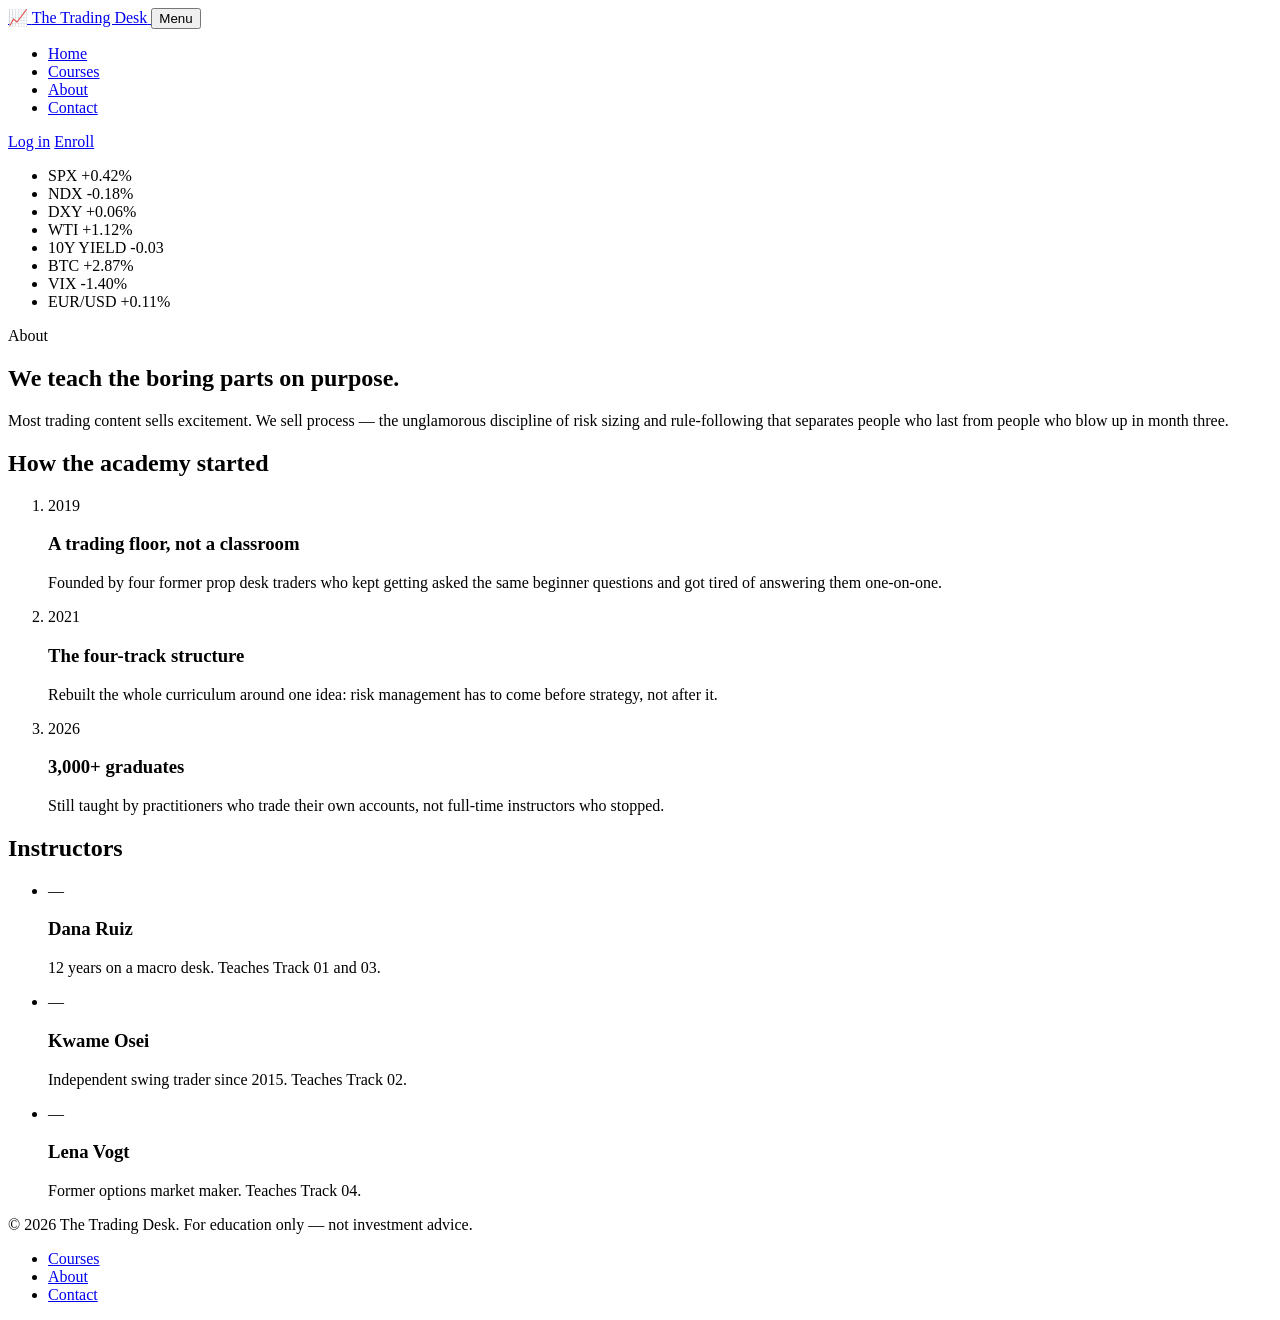
==== about.html @ 490eb133 "Html part" ====
<!DOCTYPE html>
<html lang="en">
<head>
    <meta charset="UTF-8">
    <meta name="viewport" content="width=device-width, initial-scale=1.0">
    <title>About - The Trading Desk</title>
</head>
<body>

    <header class="site-header">
        <nav class="site-nav">
            <a href="index.html" class="brand">
                <span class="brand-icon">📈</span>
                <span class="brand-name">The Trading Desk</span>
            </a>
            
            <button type="button" class="nav-toggle" aria-label="Toggle menu" aria-expanded="false" aria-controls="primaryNav">
                Menu
            </button>
            
            <ul class="nav-links" id="primaryNav">
                <li><a href="index.html">Home</a></li>
                <li><a href="courses.html">Courses</a></li>
                <li><a href="about.html" class="active">About</a></li>
                <li><a href="contact.html">Contact</a></li>
            </ul>
            
            <div class="nav-actions">
                <a href="login.html" class="btn btn-ghost">Log in</a>
                <a href="courses.html" class="btn btn-primary">Enroll</a>
            </div>
        </nav>
    </header>

    <div class="market-ticker" aria-label="Market snapshot">
        <ul class="ticker-list">
            <li class="ticker-item"><span class="ticker-symbol">SPX</span> <span class="ticker-change is-up">+0.42%</span></li>
            <li class="ticker-item"><span class="ticker-symbol">NDX</span> <span class="ticker-change is-down">-0.18%</span></li>
            <li class="ticker-item"><span class="ticker-symbol">DXY</span> <span class="ticker-change is-up">+0.06%</span></li>
            <li class="ticker-item"><span class="ticker-symbol">WTI</span> <span class="ticker-change is-up">+1.12%</span></li>
            <li class="ticker-item"><span class="ticker-symbol">10Y YIELD</span> <span class="ticker-change is-down">-0.03</span></li>
            <li class="ticker-item"><span class="ticker-symbol">BTC</span> <span class="ticker-change is-up">+2.87%</span></li>
            <li class="ticker-item"><span class="ticker-symbol">VIX</span> <span class="ticker-change is-down">-1.40%</span></li>
            <li class="ticker-item"><span class="ticker-symbol">EUR/USD</span> <span class="ticker-change is-up">+0.11%</span></li>
        </ul>
    </div>

    <main>
        <section class="page-intro">
            <p class="eyebrow">About</p>
            <h1>We teach the boring parts on purpose.</h1>
            <p class="lede">Most trading content sells excitement. We sell process — the unglamorous discipline of risk sizing and rule-following that separates people who last from people who blow up in month three.</p>
        </section>

        <section class="history">
            <div class="section-head">
                <h2>How the academy started</h2>
            </div>
            
            <ol class="track-list">
                <li class="track-row">
                    <span class="track-num">2019</span>
                    <div class="track-body">
                        <h3 class="track-title">A trading floor, not a classroom</h3>
                        <p class="track-desc">Founded by four former prop desk traders who kept getting asked the same beginner questions and got tired of answering them one-on-one.</p>
                    </div>
                </li>
                
                <li class="track-row">
                    <span class="track-num">2021</span>
                    <div class="track-body">
                        <h3 class="track-title">The four-track structure</h3>
                        <p class="track-desc">Rebuilt the whole curriculum around one idea: risk management has to come before strategy, not after it.</p>
                    </div>
                </li>
                
                <li class="track-row">
                    <span class="track-num">2026</span>
                    <div class="track-body">
                        <h3 class="track-title">3,000+ graduates</h3>
                        <p class="track-desc">Still taught by practitioners who trade their own accounts, not full-time instructors who stopped.</p>
                    </div>
                </li>
            </ol>
        </section>

        <section class="instructors">
            <div class="section-head">
                <h2>Instructors</h2>
            </div>
            
            <ul class="track-list">
                <li class="track-row">
                    <span class="track-num" aria-hidden="true">&mdash;</span>
                    <div class="track-body">
                        <h3 class="track-title">Dana Ruiz</h3>
                        <p class="track-desc">12 years on a macro desk. Teaches Track 01 and 03.</p>
                    </div>
                </li>
                
                <li class="track-row">
                    <span class="track-num" aria-hidden="true">&mdash;</span>
                    <div class="track-body">
                        <h3 class="track-title">Kwame Osei</h3>
                        <p class="track-desc">Independent swing trader since 2015. Teaches Track 02.</p>
                    </div>
                </li>
                
                <li class="track-row">
                    <span class="track-num" aria-hidden="true">&mdash;</span>
                    <div class="track-body">
                        <h3 class="track-title">Lena Vogt</h3>
                        <p class="track-desc">Former options market maker. Teaches Track 04.</p>
                    </div>
                </li>
            </ul>
        </section>
    </main>

    <footer class="site-footer">
        <p class="copyright">&copy; 2026 The Trading Desk. For education only — not investment advice.</p>
        <ul class="footer-links">
            <li><a href="courses.html">Courses</a></li>
            <li><a href="about.html">About</a></li>
            <li><a href="contact.html">Contact</a></li>
        </ul>
    </footer>

</body>
</html>
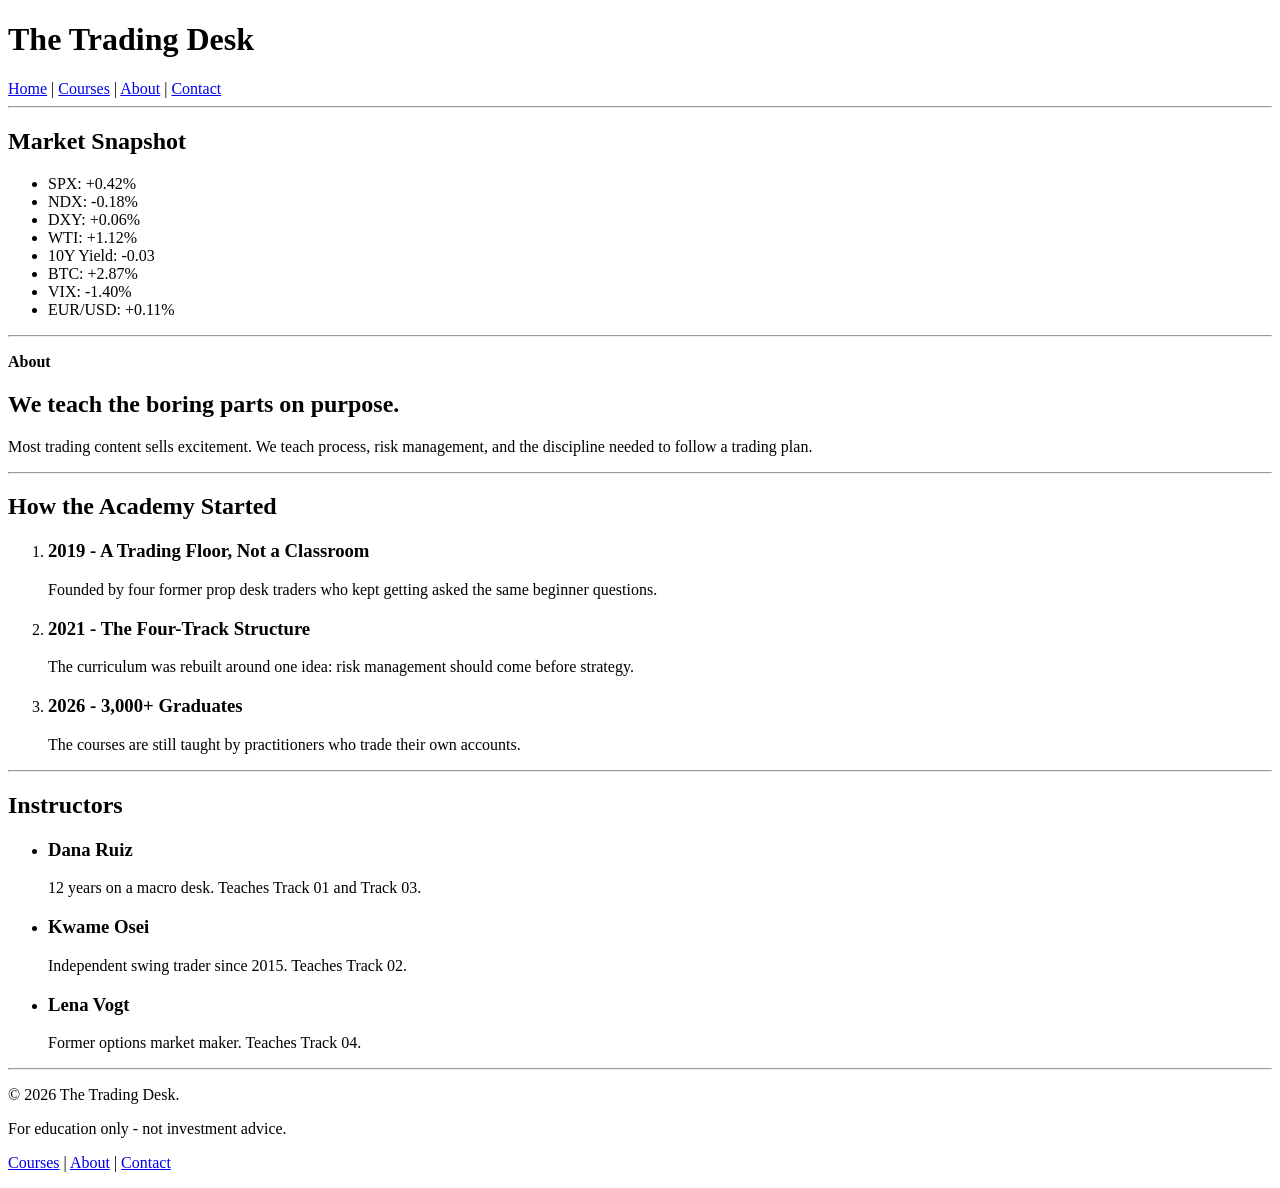
==== commit d27658b8: "Html second phase" ====
--- a/about.html
+++ b/about.html
@@ -1,130 +1,153 @@
 <!DOCTYPE html>
 <html lang="en">
+
 <head>
     <meta charset="UTF-8">
     <meta name="viewport" content="width=device-width, initial-scale=1.0">
     <title>About - The Trading Desk</title>
 </head>
+
 <body>
 
-    <header class="site-header">
-        <nav class="site-nav">
-            <a href="index.html" class="brand">
-                <span class="brand-icon">📈</span>
-                <span class="brand-name">The Trading Desk</span>
-            </a>
-            
-            <button type="button" class="nav-toggle" aria-label="Toggle menu" aria-expanded="false" aria-controls="primaryNav">
-                Menu
-            </button>
-            
-            <ul class="nav-links" id="primaryNav">
-                <li><a href="index.html">Home</a></li>
-                <li><a href="courses.html">Courses</a></li>
-                <li><a href="about.html" class="active">About</a></li>
-                <li><a href="contact.html">Contact</a></li>
-            </ul>
-            
-            <div class="nav-actions">
-                <a href="login.html" class="btn btn-ghost">Log in</a>
-                <a href="courses.html" class="btn btn-primary">Enroll</a>
-            </div>
+    <header>
+        <h1>The Trading Desk</h1>
+
+        <nav>
+            <a href="index.html">Home</a> |
+            <a href="courses.html">Courses</a> |
+            <a href="about.html">About</a> |
+            <a href="contact.html">Contact</a>
         </nav>
     </header>
 
-    <div class="market-ticker" aria-label="Market snapshot">
-        <ul class="ticker-list">
-            <li class="ticker-item"><span class="ticker-symbol">SPX</span> <span class="ticker-change is-up">+0.42%</span></li>
-            <li class="ticker-item"><span class="ticker-symbol">NDX</span> <span class="ticker-change is-down">-0.18%</span></li>
-            <li class="ticker-item"><span class="ticker-symbol">DXY</span> <span class="ticker-change is-up">+0.06%</span></li>
-            <li class="ticker-item"><span class="ticker-symbol">WTI</span> <span class="ticker-change is-up">+1.12%</span></li>
-            <li class="ticker-item"><span class="ticker-symbol">10Y YIELD</span> <span class="ticker-change is-down">-0.03</span></li>
-            <li class="ticker-item"><span class="ticker-symbol">BTC</span> <span class="ticker-change is-up">+2.87%</span></li>
-            <li class="ticker-item"><span class="ticker-symbol">VIX</span> <span class="ticker-change is-down">-1.40%</span></li>
-            <li class="ticker-item"><span class="ticker-symbol">EUR/USD</span> <span class="ticker-change is-up">+0.11%</span></li>
+    <hr>
+
+    <section>
+        <h2>Market Snapshot</h2>
+
+        <ul>
+            <li>SPX: +0.42%</li>
+            <li>NDX: -0.18%</li>
+            <li>DXY: +0.06%</li>
+            <li>WTI: +1.12%</li>
+            <li>10Y Yield: -0.03</li>
+            <li>BTC: +2.87%</li>
+            <li>VIX: -1.40%</li>
+            <li>EUR/USD: +0.11%</li>
         </ul>
-    </div>
+    </section>
+
+    <hr>
 
     <main>
-        <section class="page-intro">
-            <p class="eyebrow">About</p>
-            <h1>We teach the boring parts on purpose.</h1>
-            <p class="lede">Most trading content sells excitement. We sell process — the unglamorous discipline of risk sizing and rule-following that separates people who last from people who blow up in month three.</p>
+
+        <section>
+            <p><strong>About</strong></p>
+
+            <h2>We teach the boring parts on purpose.</h2>
+
+            <p>
+                Most trading content sells excitement. We teach
+                process, risk management, and the discipline needed
+                to follow a trading plan.
+            </p>
         </section>
 
-        <section class="history">
-            <div class="section-head">
-                <h2>How the academy started</h2>
-            </div>
-            
-            <ol class="track-list">
-                <li class="track-row">
-                    <span class="track-num">2019</span>
-                    <div class="track-body">
-                        <h3 class="track-title">A trading floor, not a classroom</h3>
-                        <p class="track-desc">Founded by four former prop desk traders who kept getting asked the same beginner questions and got tired of answering them one-on-one.</p>
-                    </div>
+        <hr>
+
+        <section>
+            <h2>How the Academy Started</h2>
+
+            <ol>
+
+                <li>
+                    <h3>2019 - A Trading Floor, Not a Classroom</h3>
+
+                    <p>
+                        Founded by four former prop desk traders who
+                        kept getting asked the same beginner questions.
+                    </p>
                 </li>
-                
-                <li class="track-row">
-                    <span class="track-num">2021</span>
-                    <div class="track-body">
-                        <h3 class="track-title">The four-track structure</h3>
-                        <p class="track-desc">Rebuilt the whole curriculum around one idea: risk management has to come before strategy, not after it.</p>
-                    </div>
+
+                <li>
+                    <h3>2021 - The Four-Track Structure</h3>
+
+                    <p>
+                        The curriculum was rebuilt around one idea:
+                        risk management should come before strategy.
+                    </p>
                 </li>
-                
-                <li class="track-row">
-                    <span class="track-num">2026</span>
-                    <div class="track-body">
-                        <h3 class="track-title">3,000+ graduates</h3>
-                        <p class="track-desc">Still taught by practitioners who trade their own accounts, not full-time instructors who stopped.</p>
-                    </div>
+
+                <li>
+                    <h3>2026 - 3,000+ Graduates</h3>
+
+                    <p>
+                        The courses are still taught by practitioners
+                        who trade their own accounts.
+                    </p>
                 </li>
+
             </ol>
         </section>
 
-        <section class="instructors">
-            <div class="section-head">
-                <h2>Instructors</h2>
-            </div>
-            
-            <ul class="track-list">
-                <li class="track-row">
-                    <span class="track-num" aria-hidden="true">&mdash;</span>
-                    <div class="track-body">
-                        <h3 class="track-title">Dana Ruiz</h3>
-                        <p class="track-desc">12 years on a macro desk. Teaches Track 01 and 03.</p>
-                    </div>
+        <hr>
+
+        <section>
+            <h2>Instructors</h2>
+
+            <ul>
+
+                <li>
+                    <h3>Dana Ruiz</h3>
+
+                    <p>
+                        12 years on a macro desk.
+                        Teaches Track 01 and Track 03.
+                    </p>
                 </li>
-                
-                <li class="track-row">
-                    <span class="track-num" aria-hidden="true">&mdash;</span>
-                    <div class="track-body">
-                        <h3 class="track-title">Kwame Osei</h3>
-                        <p class="track-desc">Independent swing trader since 2015. Teaches Track 02.</p>
-                    </div>
+
+                <li>
+                    <h3>Kwame Osei</h3>
+
+                    <p>
+                        Independent swing trader since 2015.
+                        Teaches Track 02.
+                    </p>
                 </li>
-                
-                <li class="track-row">
-                    <span class="track-num" aria-hidden="true">&mdash;</span>
-                    <div class="track-body">
-                        <h3 class="track-title">Lena Vogt</h3>
-                        <p class="track-desc">Former options market maker. Teaches Track 04.</p>
-                    </div>
+
+                <li>
+                    <h3>Lena Vogt</h3>
+
+                    <p>
+                        Former options market maker.
+                        Teaches Track 04.
+                    </p>
                 </li>
+
             </ul>
         </section>
+
     </main>
 
-    <footer class="site-footer">
-        <p class="copyright">&copy; 2026 The Trading Desk. For education only — not investment advice.</p>
-        <ul class="footer-links">
-            <li><a href="courses.html">Courses</a></li>
-            <li><a href="about.html">About</a></li>
-            <li><a href="contact.html">Contact</a></li>
-        </ul>
+    <hr>
+
+    <footer>
+
+        <p>
+            &copy; 2026 The Trading Desk.
+        </p>
+
+        <p>
+            For education only - not investment advice.
+        </p>
+
+        <p>
+            <a href="courses.html">Courses</a> |
+            <a href="about.html">About</a> |
+            <a href="contact.html">Contact</a>
+        </p>
+
     </footer>
 
 </body>
-</html>+</html>
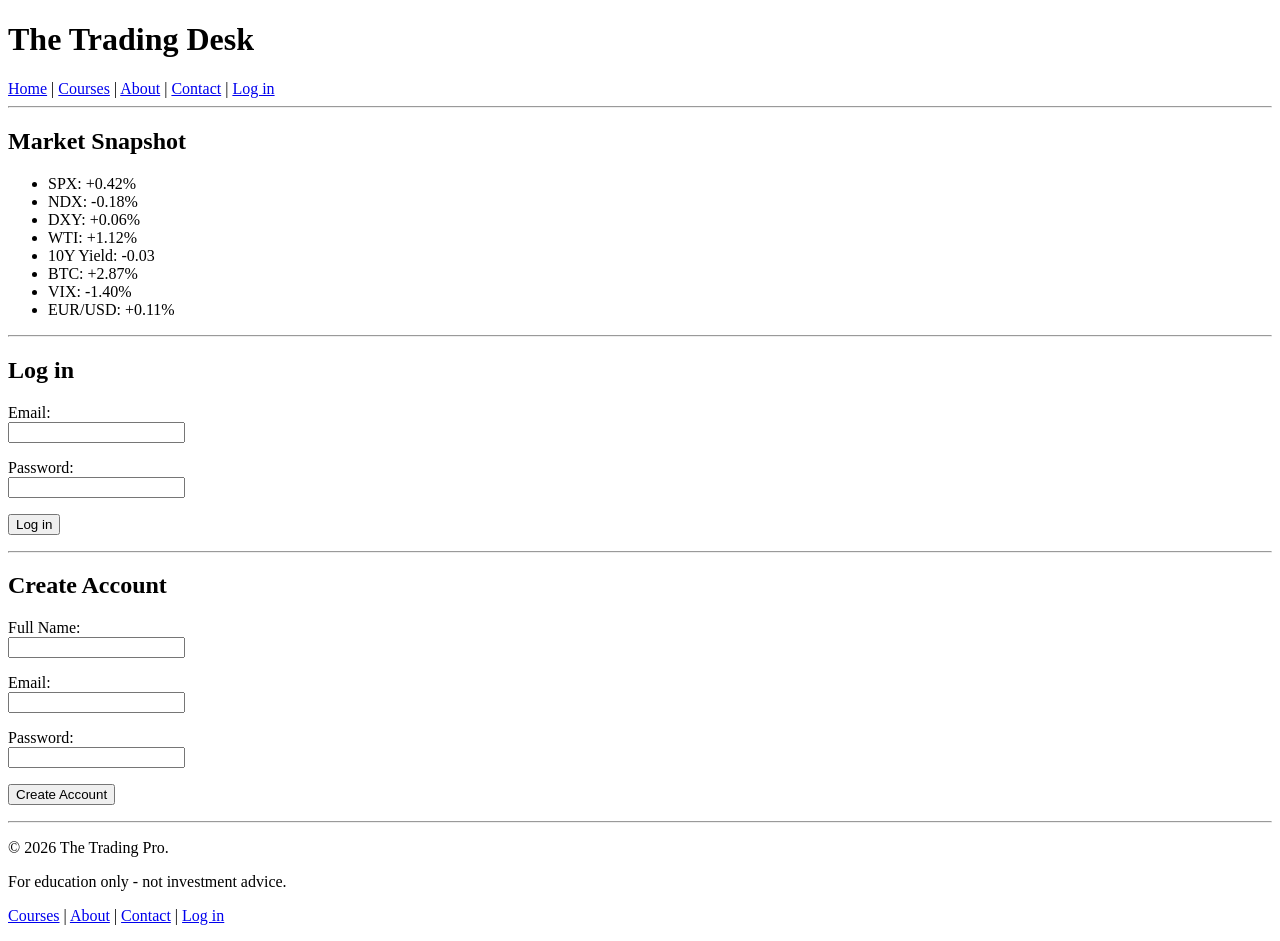
==== commit a2e586e8: "HTML 3.0" ====
--- a/about.html
+++ b/about.html
@@ -1,153 +1,120 @@
 <!DOCTYPE html>
-<html lang="en">
+<html lang="en" class="html-root">
 
-<head>
+<head class="head-section">
     <meta charset="UTF-8">
     <meta name="viewport" content="width=device-width, initial-scale=1.0">
-    <title>About - The Trading Desk</title>
+    <title class="page-title">Log in - The Trading Pro</title>
 </head>
 
-<body>
+<body class="page-body">
 
-    <header>
-        <h1>The Trading Desk</h1>
+    <header class="site-header">
+        <h1 class="site-title">The Trading Desk</h1>
 
-        <nav>
-            <a href="index.html">Home</a> |
-            <a href="courses.html">Courses</a> |
-            <a href="about.html">About</a> |
-            <a href="contact.html">Contact</a>
+        <nav class="site-nav">
+            <a href="index.html" class="nav-link">Home</a> |
+            <a href="courses.html" class="nav-link">Courses</a> |
+            <a href="about.html" class="nav-link">About</a> |
+            <a href="contact.html" class="nav-link">Contact</a> |
+            <a href="login.html" class="footer-link">Log in</a>
         </nav>
     </header>
 
-    <hr>
+    <hr class="section-divider">
 
-    <section>
-        <h2>Market Snapshot</h2>
+    <section class="market-snapshot-section">
+        <h2 class="section-heading">Market Snapshot</h2>
 
-        <ul>
-            <li>SPX: +0.42%</li>
-            <li>NDX: -0.18%</li>
-            <li>DXY: +0.06%</li>
-            <li>WTI: +1.12%</li>
-            <li>10Y Yield: -0.03</li>
-            <li>BTC: +2.87%</li>
-            <li>VIX: -1.40%</li>
-            <li>EUR/USD: +0.11%</li>
+        <ul class="market-list">
+            <li class="market-item">SPX: +0.42%</li>
+            <li class="market-item">NDX: -0.18%</li>
+            <li class="market-item">DXY: +0.06%</li>
+            <li class="market-item">WTI: +1.12%</li>
+            <li class="market-item">10Y Yield: -0.03</li>
+            <li class="market-item">BTC: +2.87%</li>
+            <li class="market-item">VIX: -1.40%</li>
+            <li class="market-item">EUR/USD: +0.11%</li>
         </ul>
     </section>
 
-    <hr>
+    <hr class="section-divider">
 
-    <main>
+    <main class="site-main">
 
-        <section>
-            <p><strong>About</strong></p>
+        <section class="login-section">
+            <h2 class="section-title">Log in</h2>
 
-            <h2>We teach the boring parts on purpose.</h2>
+            <form action="#" method="post" class="login-form">
 
-            <p>
-                Most trading content sells excitement. We teach
-                process, risk management, and the discipline needed
-                to follow a trading plan.
-            </p>
+                <p class="form-group">
+                    <label for="email" class="form-label">Email:</label><br class="form-break">
+                    <input type="email" id="email" name="email" required class="form-input">
+                </p>
+
+                <p class="form-group">
+                    <label for="password" class="form-label">Password:</label><br class="form-break">
+                    <input type="password" id="password" name="password" required class="form-input">
+                </p>
+
+                <p class="form-group form-submit-group">
+                    <input type="submit" value="Log in" class="form-submit">
+                </p>
+
+            </form>
         </section>
 
-        <hr>
+        <hr class="section-divider">
 
-        <section>
-            <h2>How the Academy Started</h2>
+        <section class="register-section">
+            <h2 class="section-title">Create Account</h2>
 
-            <ol>
+            <form action="#" method="post" class="register-form">
 
-                <li>
-                    <h3>2019 - A Trading Floor, Not a Classroom</h3>
+                <p class="form-group">
+                    <label for="name" class="form-label">Full Name:</label><br class="form-break">
+                    <input type="text" id="name" name="name" required class="form-input">
+                </p>
 
-                    <p>
-                        Founded by four former prop desk traders who
-                        kept getting asked the same beginner questions.
-                    </p>
-                </li>
+                <p class="form-group">
+                    <label for="newemail" class="form-label">Email:</label><br class="form-break">
+                    <input type="email" id="newemail" name="email" required class="form-input">
+                </p>
 
-                <li>
-                    <h3>2021 - The Four-Track Structure</h3>
+                <p class="form-group">
+                    <label for="newpassword" class="form-label">Password:</label><br class="form-break">
+                    <input type="password" id="newpassword" name="password" required class="form-input">
+                </p>
 
-                    <p>
-                        The curriculum was rebuilt around one idea:
-                        risk management should come before strategy.
-                    </p>
-                </li>
+                <p class="form-group form-submit-group">
+                    <input type="submit" value="Create Account" class="form-submit">
+                </p>
 
-                <li>
-                    <h3>2026 - 3,000+ Graduates</h3>
-
-                    <p>
-                        The courses are still taught by practitioners
-                        who trade their own accounts.
-                    </p>
-                </li>
-
-            </ol>
-        </section>
-
-        <hr>
-
-        <section>
-            <h2>Instructors</h2>
-
-            <ul>
-
-                <li>
-                    <h3>Dana Ruiz</h3>
-
-                    <p>
-                        12 years on a macro desk.
-                        Teaches Track 01 and Track 03.
-                    </p>
-                </li>
-
-                <li>
-                    <h3>Kwame Osei</h3>
-
-                    <p>
-                        Independent swing trader since 2015.
-                        Teaches Track 02.
-                    </p>
-                </li>
-
-                <li>
-                    <h3>Lena Vogt</h3>
-
-                    <p>
-                        Former options market maker.
-                        Teaches Track 04.
-                    </p>
-                </li>
-
-            </ul>
+            </form>
         </section>
 
     </main>
 
-    <hr>
+    <hr class="section-divider">
 
-    <footer>
+    <footer class="site-footer">
 
-        <p>
-            &copy; 2026 The Trading Desk.
+        <p class="footer-text copyright-text">
+            &copy; 2026 The Trading Pro.
         </p>
 
-        <p>
+        <p class="footer-text disclaimer-text">
             For education only - not investment advice.
         </p>
 
-        <p>
-            <a href="courses.html">Courses</a> |
-            <a href="about.html">About</a> |
-            <a href="contact.html">Contact</a>
+        <p class="footer-text footer-nav-p">
+            <a href="courses.html" class="footer-link">Courses</a> |
+            <a href="about.html" class="footer-link">About</a> |
+            <a href="contact.html" class="footer-link">Contact</a> |
+            <a href="login.html" class="footer-link">Log in</a>
         </p>
 
     </footer>
 
 </body>
-</html>
+</html>
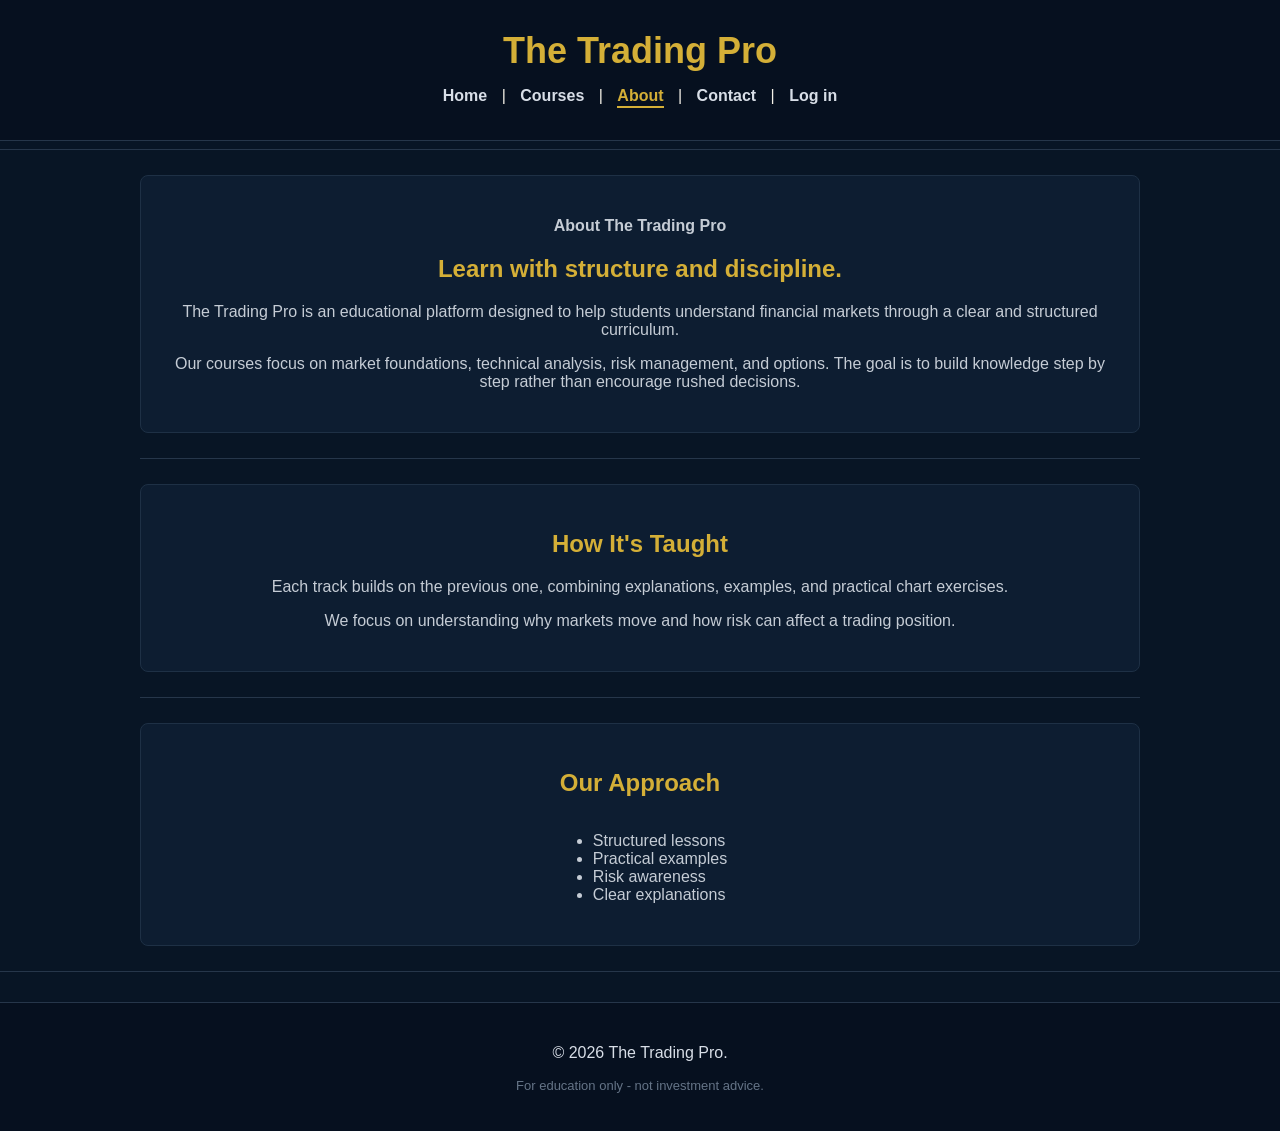
==== commit 4069b20c: "Final" ====
--- a/about.html
+++ b/about.html
@@ -1,120 +1,105 @@
 <!DOCTYPE html>
-<html lang="en" class="html-root">
-
-<head class="head-section">
+<html lang="en">
+<head>
     <meta charset="UTF-8">
     <meta name="viewport" content="width=device-width, initial-scale=1.0">
-    <title class="page-title">Log in - The Trading Pro</title>
+    <title>About - The Trading Pro</title>
+    <link rel="stylesheet" href="css/style.css">
+    
 </head>
+<body>
 
-<body class="page-body">
+    <header class="header">
 
-    <header class="site-header">
-        <h1 class="site-title">The Trading Desk</h1>
+        <h1 class="title">The Trading Pro</h1>
 
-        <nav class="site-nav">
-            <a href="index.html" class="nav-link">Home</a> |
-            <a href="courses.html" class="nav-link">Courses</a> |
-            <a href="about.html" class="nav-link">About</a> |
-            <a href="contact.html" class="nav-link">Contact</a> |
-            <a href="login.html" class="footer-link">Log in</a>
+        <nav class="nav">
+            <a href="index.html" class="link">Home</a> |
+            <a href="courses.html" class="link">Courses</a> |
+            <a href="about.html" class="link">About</a> |
+            <a href="contact.html" class="link">Contact</a> |
+            <a href="login.html" class="link">Log in</a>
         </nav>
+
     </header>
 
-    <hr class="section-divider">
+    <hr>
 
-    <section class="market-snapshot-section">
-        <h2 class="section-heading">Market Snapshot</h2>
+    <main class="main">
 
-        <ul class="market-list">
-            <li class="market-item">SPX: +0.42%</li>
-            <li class="market-item">NDX: -0.18%</li>
-            <li class="market-item">DXY: +0.06%</li>
-            <li class="market-item">WTI: +1.12%</li>
-            <li class="market-item">10Y Yield: -0.03</li>
-            <li class="market-item">BTC: +2.87%</li>
-            <li class="market-item">VIX: -1.40%</li>
-            <li class="market-item">EUR/USD: +0.11%</li>
-        </ul>
-    </section>
+        <div class="box">
 
-    <hr class="section-divider">
+            <p>
+                <strong>About The Trading Pro</strong>
+            </p>
 
-    <main class="site-main">
+            <h2>Learn with structure and discipline.</h2>
 
-        <section class="login-section">
-            <h2 class="section-title">Log in</h2>
+            <p>
+                The Trading Pro is an educational platform designed to help
+                students understand financial markets through a clear and
+                structured curriculum.
+            </p>
 
-            <form action="#" method="post" class="login-form">
+            <p>
+                Our courses focus on market foundations, technical analysis,
+                risk management, and options. The goal is to build knowledge
+                step by step rather than encourage rushed decisions.
+            </p>
 
-                <p class="form-group">
-                    <label for="email" class="form-label">Email:</label><br class="form-break">
-                    <input type="email" id="email" name="email" required class="form-input">
-                </p>
+        </div>
 
-                <p class="form-group">
-                    <label for="password" class="form-label">Password:</label><br class="form-break">
-                    <input type="password" id="password" name="password" required class="form-input">
-                </p>
+        <hr>
 
-                <p class="form-group form-submit-group">
-                    <input type="submit" value="Log in" class="form-submit">
-                </p>
+        <div class="box">
 
-            </form>
-        </section>
+            <h2>How It's Taught</h2>
 
-        <hr class="section-divider">
+            <p>
+                Each track builds on the previous one, combining explanations,
+                examples, and practical chart exercises.
+            </p>
 
-        <section class="register-section">
-            <h2 class="section-title">Create Account</h2>
+            <p>
+                We focus on understanding why markets move and how risk can
+                affect a trading position.
+            </p>
 
-            <form action="#" method="post" class="register-form">
+        </div>
 
-                <p class="form-group">
-                    <label for="name" class="form-label">Full Name:</label><br class="form-break">
-                    <input type="text" id="name" name="name" required class="form-input">
-                </p>
+        <hr>
 
-                <p class="form-group">
-                    <label for="newemail" class="form-label">Email:</label><br class="form-break">
-                    <input type="email" id="newemail" name="email" required class="form-input">
-                </p>
+        <div class="box">
 
-                <p class="form-group">
-                    <label for="newpassword" class="form-label">Password:</label><br class="form-break">
-                    <input type="password" id="newpassword" name="password" required class="form-input">
-                </p>
+            <h2>Our Approach</h2>
 
-                <p class="form-group form-submit-group">
-                    <input type="submit" value="Create Account" class="form-submit">
-                </p>
+            <ul class="list">
+                <li>Structured lessons</li>
+                <li>Practical examples</li>
+                <li>Risk awareness</li>
+                <li>Clear explanations</li>
+            </ul>
 
-            </form>
-        </section>
+        </div>
 
     </main>
 
-    <hr class="section-divider">
+    <hr>
 
-    <footer class="site-footer">
+    <footer class="footer">
 
-        <p class="footer-text copyright-text">
+        <p>
             &copy; 2026 The Trading Pro.
         </p>
 
-        <p class="footer-text disclaimer-text">
+        <p>
             For education only - not investment advice.
-        </p>
-
-        <p class="footer-text footer-nav-p">
-            <a href="courses.html" class="footer-link">Courses</a> |
-            <a href="about.html" class="footer-link">About</a> |
-            <a href="contact.html" class="footer-link">Contact</a> |
-            <a href="login.html" class="footer-link">Log in</a>
         </p>
 
     </footer>
 
+    <script src="jquery-4.0.0.min.js"></script>
+    <script src="js/jquery-script.js"></script>
+    <script src="js/main.js"></script>
 </body>
-</html>+</html>
--- a/css/style.css
+++ b/css/style.css
@@ -0,0 +1,329 @@
+* {
+    box-sizing: border-box;
+}
+
+body {
+    background-color: #081525;
+    color: #F4F1E8;
+    margin: 0;
+    padding: 0;
+    font-family: Arial, sans-serif;
+    text-align: center;
+}
+
+.header {
+    background-color: #06101F;
+    padding: 20px;
+    border-bottom: 1px solid #26364A;
+}
+
+.title {
+    color: #D4AF37;
+    font-size: 36px;
+    margin: 10px;
+}
+
+.nav {
+    margin: 15px;
+}
+
+.link {
+    color: #D8DEE7;
+    text-decoration: none;
+    font-size: 16px;
+    font-weight: bold;
+    margin: 5px 10px;
+}
+
+.link:hover {
+    color: #D4AF37;
+}
+
+hr {
+    border: 0;
+    border-top: 1px solid #26364A;
+}
+
+.main {
+    width: 90%;
+    max-width: 1000px;
+    margin: auto;
+}
+
+.box {
+    background-color: #0D1D31;
+    border: 1px solid #1E3045;
+    border-radius: 8px;
+    padding: 25px;
+    margin: 25px 0;
+}
+
+.box h2 {
+    color: #D4AF37;
+}
+
+.box h3 {
+    color: #F4F1E8;
+}
+
+.box p {
+    color: #C5CCD5;
+}
+
+.market-snapshot {
+    list-style: none;
+    padding: 0;
+}
+
+.market-snapshot li {
+    display: inline-block;
+    background-color: #081525;
+    border: 1px solid #26364A;
+    padding: 8px 12px;
+    margin: 5px;
+    border-radius: 5px;
+}
+
+.courses {
+    text-align: center;
+    padding: 0;
+    list-style-position: inside;
+}
+
+.course {
+    background-color: #081525;
+    border: 1px solid #26364A;
+    border-left: 3px solid #D4AF37;
+    padding: 20px;
+    margin: 15px 0;
+    border-radius: 5px;
+}
+
+.course-image {
+    display: block;
+    width: 100%;
+    max-width: 560px;
+    height: 220px;
+    object-fit: cover;
+    margin: 0 auto 16px;
+    border-radius: 5px;
+}
+
+.course:hover {
+    background-color: #10243A;
+}
+
+.course .link {
+    color: #F4F1E8;
+    font-size: 20px;
+}
+
+.course .link:hover {
+    color: #D4AF37;
+}
+
+.button {
+    display: inline-block;
+    background-color: #D4AF37;
+    color: #081525;
+    text-decoration: none;
+    border: none;
+    padding: 10px 18px;
+    margin: 8px;
+    border-radius: 5px;
+    font-weight: bold;
+    cursor: pointer;
+}
+
+.button:hover {
+    background-color: #E5C65A;
+}
+
+.form {
+    width: 80%;
+    max-width: 600px;
+    margin: auto;
+}
+
+.form label {
+    display: block;
+    margin-top: 15px;
+    margin-bottom: 5px;
+    color: #D8DEE7;
+    font-weight: bold;
+}
+
+.input,
+.form input,
+.form select,
+.form textarea {
+    width: 100%;
+    padding: 12px 14px;
+    background-color: #06101F;
+    color: #F4F1E8;
+    border: 1px solid #26364A;
+    border-radius: 6px;
+    font-size: 15px;
+    outline: none;
+    transition: border-color 0.2s ease, box-shadow 0.2s ease;
+}
+
+.input:hover,
+.form input:hover,
+.form select:hover,
+.form textarea:hover{
+    border-color: #3b516d;
+}
+
+.form input::placeholder,
+.form textarea::placeholder{
+    color: #657487;
+    font-style: italic;
+}
+
+.form select{
+    cursor: pointer;
+
+
+}
+
+.form textarea{
+    resize: vertical;
+    min-height: 100px;
+}
+
+
+
+.table {
+    width: 80%;
+    margin: 20px auto;
+    border-collapse: collapse;
+    background-color: #081525;
+}
+
+.table th {
+    background-color: #D4AF37;
+    color: #081525;
+    padding: 12px;
+}
+
+.table td {
+    color: #D8DEE7;
+    padding: 12px;
+    border: 1px solid #26364A;
+}
+
+.table tr:hover {
+    background-color: #10243A;
+}
+
+.list {
+    display: inline-block;
+    text-align: left;
+    color: #C5CCD5;
+}
+
+blockquote {
+    color: #C5CCD5;
+    font-size: 18px;
+    font-style: italic;
+    border-left: 3px solid #D4AF37;
+    padding: 10px;
+    margin: 20px auto;
+    max-width: 700px;
+}
+
+cite {
+    color: #D4AF37;
+}
+
+.footer {
+    background-color: #06101F;
+    padding: 25px;
+    margin-top: 30px;
+    border-top: 1px solid #26364A;
+}
+
+.footer p {
+    color: #D8DEE7;
+}
+
+.footer p:last-child {
+    color: #657487;
+    font-size: 13px;
+}
+
+@media (max-width: 768px){
+
+    .main{
+        width: 95%;
+    }
+
+    .form{
+        width: 95%
+    }
+
+    .table{
+        width: 100%;
+        display: block;
+        overflow-x: auto;
+        white-space: nowrap;
+
+
+    }
+    .title{
+        font-size: 28px;
+
+    }
+
+    .box{
+        padding: 18px;
+        margin: 15px 0;
+    }
+}
+
+@media (max-width : 480px){
+    .header {
+        padding: 15px 10px;
+    }
+
+    .title{
+        font-size: 24px;
+    }
+
+    .nav{
+        display: flex;
+        flex-direction: column;
+        align-items: center;
+        gap: 6px;
+        margin: 10px 0;
+    }
+
+    .link{
+        margin:2px 0;
+
+    }
+
+    .course{
+        padding: 15px 10px;
+    }
+
+    .course .link{
+        font-size: 17px;
+    }
+
+    .button,form input[type="submit"]{
+        width: 100%;
+        display: block;
+        margin: 10px 0;
+
+    }
+
+    blockquote{
+        font-size: 15px;
+        padding: 8px;
+        margin: 15px auto;
+    }
+
+
+}
